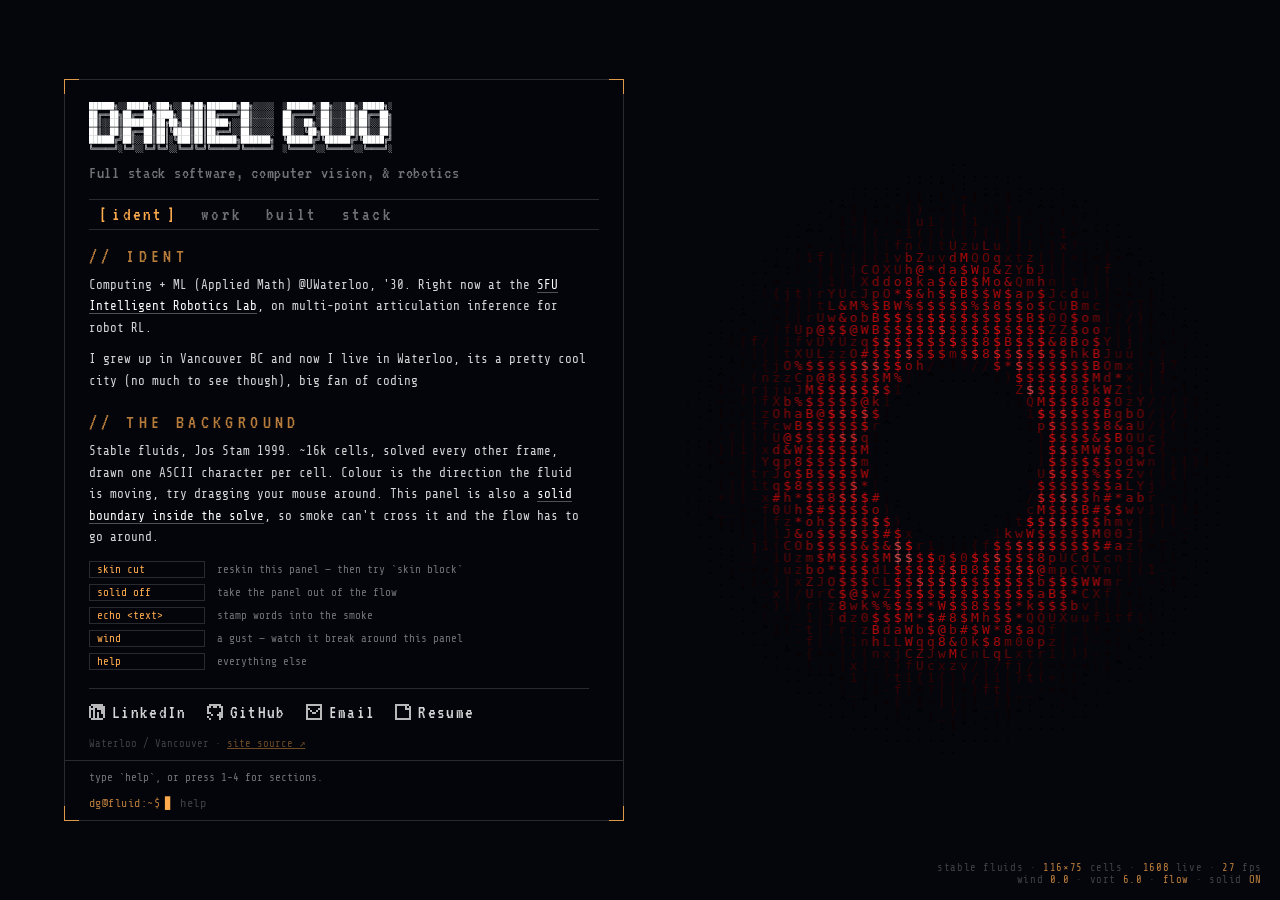
==== fluid-site/frontend/index.html @ 87d2e946 "added skins" ====
<!DOCTYPE html>
<html lang="en">
<head>
  <meta charset="UTF-8">
  <meta name="viewport" content="width=device-width, initial-scale=1.0, viewport-fit=cover">
  <title>Daniel Guo</title>
  <meta name="description" content="Daniel Guo — CS + Machine Learning at the University of Waterloo. Computer vision, robotics, and a real-time ASCII fluid simulation you can push around.">
  <meta name="theme-color" content="#05060c">

  <meta property="og:type" content="website">
  <meta property="og:title" content="Daniel Guo">
  <meta property="og:description" content="CS + Machine Learning @ Waterloo. The background is a real-time fluid solver — the panel is a solid body inside it.">
  <meta property="og:url" content="https://danielguo.net/">
  <meta property="og:image" content="https://danielguo.net/og.png">
  <meta name="twitter:card" content="summary_large_image">

  <link rel="stylesheet" href="css/main.css">
  <link rel="icon" type="image/x-icon" href="js/icons/dg.ico">

  <!-- In the head, not with the rest: it stamps data-skin on <html> before
       the panel first paints, so a saved skin doesn't flash the default. -->
  <script src="js/ui/skins.js"></script>
</head>
<body>

<canvas id="c" aria-hidden="true"></canvas>

<h1 class="sr-only">Daniel Guo</h1>

<main id="panel">

  <header class="head">
    <div class="ascii-wrap"><pre class="ascii-name" aria-hidden="true">██████╗░░█████╗░███╗░░██╗██╗███████╗██╗░░░░░  ░██████╗░██╗░░░██╗░█████╗░
██╔══██╗██╔══██╗████╗░██║██║██╔════╝██║░░░░░  ██╔════╝░██║░░░██║██╔══██╗
██║░░██║███████║██╔██╗██║██║█████╗░░██║░░░░░  ██║░░██╗░██║░░░██║██║░░██║
██║░░██║██╔══██║██║╚████║██║██╔══╝░░██║░░░░░  ██║░░╚██╗██║░░░██║██║░░██║
██████╔╝██║░░██║██║░╚███║██║███████╗███████╗  ╚██████╔╝╚██████╔╝╚█████╔╝
╚═════╝░╚═╝░░╚═╝╚═╝░░╚══╝╚═╝╚══════╝╚══════╝  ░╚═════╝░░╚═════╝░░╚════╝░</pre></div>
    <p class="strap">Full stack software, computer vision, & robotics</p>
  </header>

  <nav class="tabs" aria-label="Sections">
    <button class="tab is-on" data-pane="ident">ident</button>
    <button class="tab" data-pane="work">work</button>
    <button class="tab" data-pane="built">built</button>
    <button class="tab" data-pane="stack">stack</button>
  </nav>

  <div class="panes">

    <!-- ─────────────────────────────── IDENT ─────────────────────────── -->
    <section class="pane is-on" data-pane="ident" tabindex="0">
      <h2 class="sec">// IDENT</h2>
      <p class="body">
        Computing + ML (Applied Math) @UWaterloo, '30. Right now at the
        <b>SFU Intelligent Robotics Lab</b>, on multi-point articulation
        inference for robot RL.
      </p>
      <p class="body">
        I grew up in Vancouver BC and now I live in Waterloo, its a pretty cool city (no much to see though),
       big fan of coding
      </p>

      <h2 class="sec">// THE BACKGROUND</h2>
      <p class="body">
        Stable fluids, Jos Stam 1999. ~16k cells, solved every other frame,
        drawn one ASCII character per cell. 
        Colour is the direction the fluid
        is moving, try dragging your mouse around. 
        This panel is also a 
        <b>solid boundary inside the solve</b>, so
        smoke can't cross it and the flow has to go around.
      </p>
      <ul class="try">
        <li><button class="run" data-run="skin cut">skin cut</button><span>reskin this panel — then try `skin block`</span></li>
        <li><button class="run" data-run="solid off">solid off</button><span>take the panel out of the flow</span></li>
        <li><button class="run" data-run="echo stable fluids">echo &lt;text&gt;</button><span>stamp words into the smoke</span></li>
        <li><button class="run" data-run="wind">wind</button><span>a gust — watch it break around this panel</span></li>
        <li><button class="run" data-run="help">help</button><span>everything else</span></li>
      </ul>

      <div class="links">
        <a class="link" href="https://www.linkedin.com/in/dguo7/" target="_blank" rel="noopener">
          <canvas id="liIcon" width="16" height="16" aria-hidden="true"></canvas><span>LinkedIn</span>
        </a>
        <a class="link" href="https://github.com/allTheUsernamesRTaken" target="_blank" rel="noopener">
          <canvas id="ghIcon" width="16" height="16" aria-hidden="true"></canvas><span>GitHub</span>
        </a>
        <a class="link" href="mailto:danielguo2007@gmail.com">
          <canvas id="emIcon" width="16" height="16" aria-hidden="true"></canvas><span>Email</span>
        </a>
        <a class="link" href="Daniel-Guo-Resume.pdf" target="_blank" rel="noopener">
          <canvas id="resIcon" width="16" height="16" aria-hidden="true"></canvas><span>Resume</span>
        </a>
      </div>

      <p class="foot">
        Waterloo / Vancouver · <a class="wry" href="https://github.com/allTheUsernamesRTaken/Personal-Website-V1">site source ↗</a>
        
      </p>
    </section>

    <!-- ─────────────────────────────── WORK ──────────────────────────── -->
    <section class="pane" data-pane="work" tabindex="0">
      <h2 class="sec">// WORK</h2>

      <article class="entry">
        <div class="entry-h"><span class="who">SFU Intelligent Robotics Lab</span><span class="when">aug '26 — now</span></div>
        <div class="role">Research Assistant · Vancouver</div>
        <p class="body">Multi-point articulation inference models for robot RL, under Dr. Siqi Zhou.</p>
      </article>

      <article class="entry">
        <div class="entry-h"><span class="who">ZigZag Technologies</span><span class="when">may '26 — aug '26</span></div>
        <div class="role">Software Engineer Intern · Toronto (remote)</div>
        <p class="body">
          Digital-twin control platform for autonomous vending machines, plus the
          adapter mapping simulated operations onto live machine APIs. Built the
          physical-command lifecycle — dispatch, ack, verify, reconcile — so a
          network partition can't become a double dispense. 1,000+ replayable runs
          against 20+ injected API, hardware and operator failure modes, and
          offline-safe state for the Raspberry Pi deployments.
        </p>
      </article>

      <article class="entry">
        <div class="entry-h"><span class="who">Legends Haul</span><span class="when">apr '26 — may '26</span></div>
        <div class="role">Software Developer Intern · Vancouver</div>
        <p class="body">
          Two-stage signature detection for AR automation: OpenCV contour
          heuristics feeding a CPU-tuned YOLOv8 with a hard-negative mining loop,
          to tell a real signature from a handwritten note on the same form.
          82% → 94% in four training runs. Took ~4 hrs/day of manual entry off the
          floor and caught 600 historical errors on the way through.
        </p>
      </article>

      <article class="entry">
        <div class="entry-h"><span class="who">SharpCone</span><span class="when">jun '25 — aug '25</span></div>
        <div class="role">Intern · Langley</div>
        <p class="body">
          Quote-drafting tool for a plastics supplier — FastAPI, pandas, SQLite,
          ReportLab — generating customer-ready PDFs off their existing Excel
          pricing sheets.
        </p>
      </article>
    </section>

    <!-- ─────────────────────────────── BUILT ─────────────────────────── -->
    <section class="pane" data-pane="built" tabindex="0">
      <h2 class="sec">// BUILT</h2>

      <article class="entry">
        <div class="entry-h"><span class="who">ASCII Fluid Dynamics Simulator</span><span class="when">js · canvas</span></div>
        <p class="body">
          ASCII fluid sim (this website) based on Jos Stam’s 1999 stable-fluids method: Gauss-Seidel
          pressure solve, semi-Lagrangian advection, vorticity confinement to put
          back the curls diffusion eats. Obstacles, like this panel, are real Neumann boundaries. 
          Semi-Lagrangian scheme took framerate up ~200% over
          my first naive pass. 
        </p>
        <div class="entry-links">
          <a href="https://github.com/allTheUsernamesRTaken/Personal-Website-V1" target="_blank" rel="noopener">source ↗</a>
          <a href="https://github.com/allTheUsernamesRTaken/Personal-Website-V1#readme" target="_blank" rel="noopener">writeup ↗</a>
        </div>
      </article>

      <article class="entry">
        <div class="entry-h"><span class="who">Facial-Landmark Feedback Pipeline</span><span class="when">python · opencv</span></div>
        <p class="body">
          Landmark feedback for drawings as well as photographs. Where the neural
          detectors gave up — rotated heads, pencil sketches — it falls back to CPD
          registration and solvePnP geometry. On a 50-case benchmark: 98.9% / 100%
          precision-recall, against GPT-5.5's 63.5% / 70.5%.
        </p>
      </article>

      <article class="entry">
        <div class="entry-h"><span class="who">Phone-Detection Roomba</span><span class="when">python · esp32 · aws</span></div>
        <p class="body">
          A Roomba that follows you around and sounds an alarm when it sees a phone. On-device YOLOv8 for frame-rate
          phone/face tracking, one cloud Rekognition call to work out who it's
          looking at. The patrol controller is a finite state machine doing
          proportional visual servoing off the bounding box.
        </p>
      </article>

      <article class="entry">
        <div class="entry-h"><span class="who">VR 3D Modelling App</span><span class="when">c# · unity · openxr</span></div>
        <p class="body">
          Built with friends at CMU Nexhacks over a weekend (Honorable mention out
          of ~500 submissions)
        </p>
      </article>
    </section>

    <!-- ─────────────────────────────── STACK ─────────────────────────── -->
    <section class="pane" data-pane="stack" tabindex="0">
      <h2 class="sec">// STACK</h2>
      <dl class="stack">
        <dt>daily</dt>      <dd>Python · C/C++ · TypeScript / JS · SQL</dd>
        <dt>also</dt>       <dd>C# · Java</dd>
        <dt>ml + cv</dt>    <dd>PyTorch · TensorFlow · OpenCV · MediaPipe · YOLO · scikit-learn</dd>
        <dt>services</dt>   <dd>FastAPI · Node · Next.js / React · PostgreSQL</dd>
        <dt>infra</dt>      <dd>Docker · AWS (S3 / Lambda / SQS) · Linux</dd>
        <dt>elsewhere</dt>  <dd>ROS2 · Unity · pandas</dd>
      </dl>

      <h2 class="sec">// NON-WORK</h2>
      <p class="body">
        Rock climbing is pretty cool, I also like cooking and want to get better at baking. I've also been trying to read more. Hiking is pretty fun too - 
        in Vancouver i did grouse mountain and cypress a few times, want to try to hike more in the future (not a lot of mountains in Waterloo)
      </p>
    </section>

  </div>

  <div class="console">
    <div id="cmdlog" class="cmdlog" aria-live="polite"></div>
    <div class="prompt-row">
      <label class="prompt" for="cmd">dg@fluid:~$</label>
      <input id="cmd" type="text" autocomplete="off" autocapitalize="off"
             autocorrect="off" spellcheck="false" aria-label="Command input"
             placeholder="help">
    </div>
  </div>

</main>

<div id="hud" aria-hidden="true"></div>

<script src="js/icons/pixelGrids.js"></script>
<script src="js/icons/drawIcons.js"></script>
<script src="js/fluid/constants.js"></script>
<script src="js/fluid/grid.js"></script>
<script src="js/fluid/solids.js"></script>
<script src="js/fluid/solver.js"></script>
<script src="js/fluid/ambient.js"></script>
<script src="js/fluid/text.js"></script>
<script src="js/fluid/intro.js"></script>
<script src="js/fluid/render.js"></script>
<script src="js/fluid/packetLife.js"></script>
<script src="js/fluid/input.js"></script>
<script src="js/ui/panes.js"></script>
<script src="js/ui/console.js"></script>
<script src="js/ui/hud.js"></script>
<script src="js/fluid/loop.js"></script>
</body>
</html>
---- fluid-site/frontend/css/main.css ----
@import url('https://fonts.googleapis.com/css2?family=VT323&family=Share+Tech+Mono&display=swap');

@import 'reset.css';
@import 'layout.css';
@import 'components.css';
@import 'console.css';
@import 'skins.css';   /* last — skins override the sheets above */
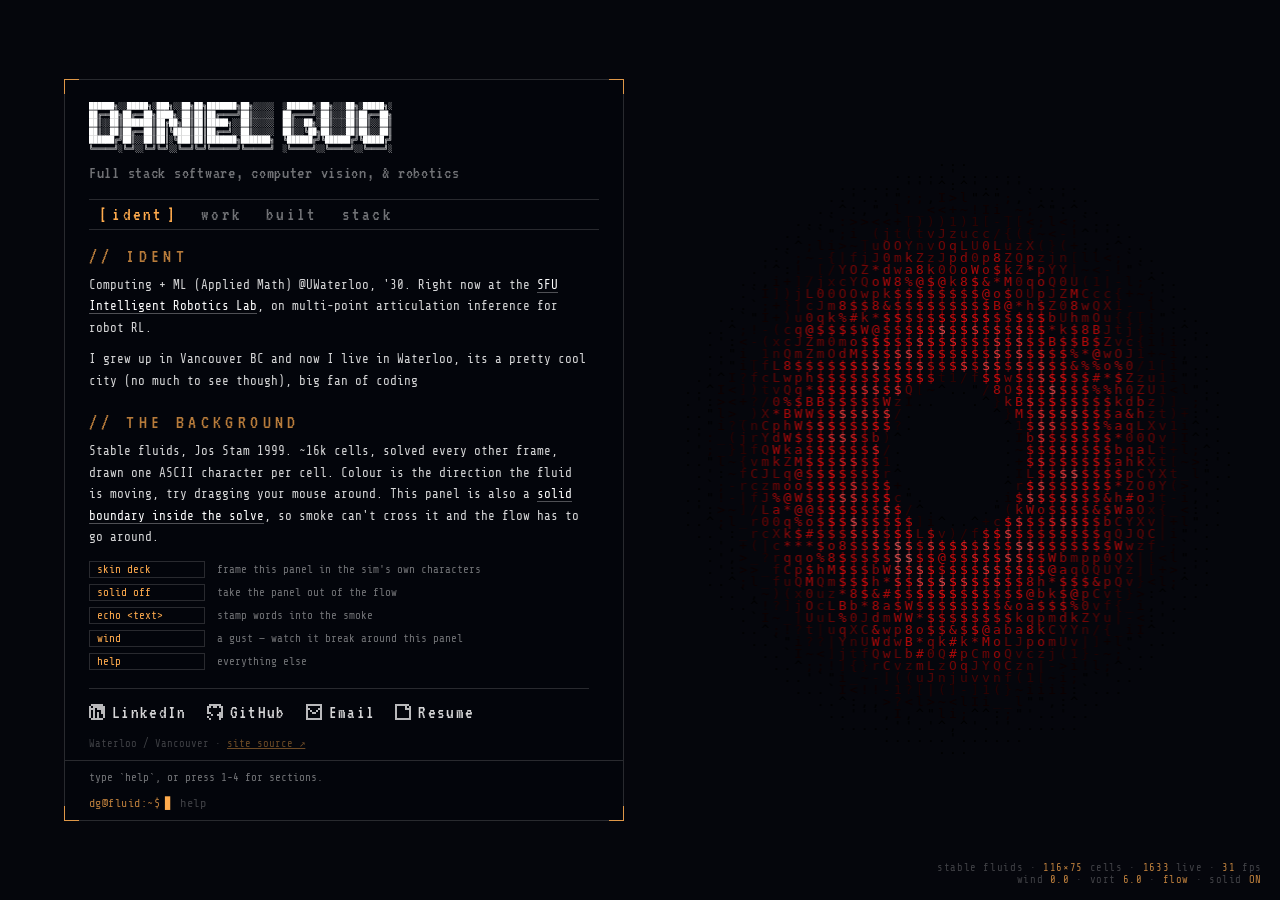
==== commit ab9aacc9: "Add character panel skin" ====
--- a/fluid-site/frontend/index.html
+++ b/fluid-site/frontend/index.html
@@ -72,7 +72,7 @@
         smoke can't cross it and the flow has to go around.
       </p>
       <ul class="try">
-        <li><button class="run" data-run="skin cut">skin cut</button><span>reskin this panel — then try `skin block`</span></li>
+        <li><button class="run" data-run="skin deck">skin deck</button><span>frame this panel in the sim's own characters</span></li>
         <li><button class="run" data-run="solid off">solid off</button><span>take the panel out of the flow</span></li>
         <li><button class="run" data-run="echo stable fluids">echo &lt;text&gt;</button><span>stamp words into the smoke</span></li>
         <li><button class="run" data-run="wind">wind</button><span>a gust — watch it break around this panel</span></li>
@@ -242,6 +242,7 @@
 <script src="js/fluid/packetLife.js"></script>
 <script src="js/fluid/input.js"></script>
 <script src="js/ui/panes.js"></script>
+<script src="js/ui/deckFrame.js"></script>
 <script src="js/ui/console.js"></script>
 <script src="js/ui/hud.js"></script>
 <script src="js/fluid/loop.js"></script>
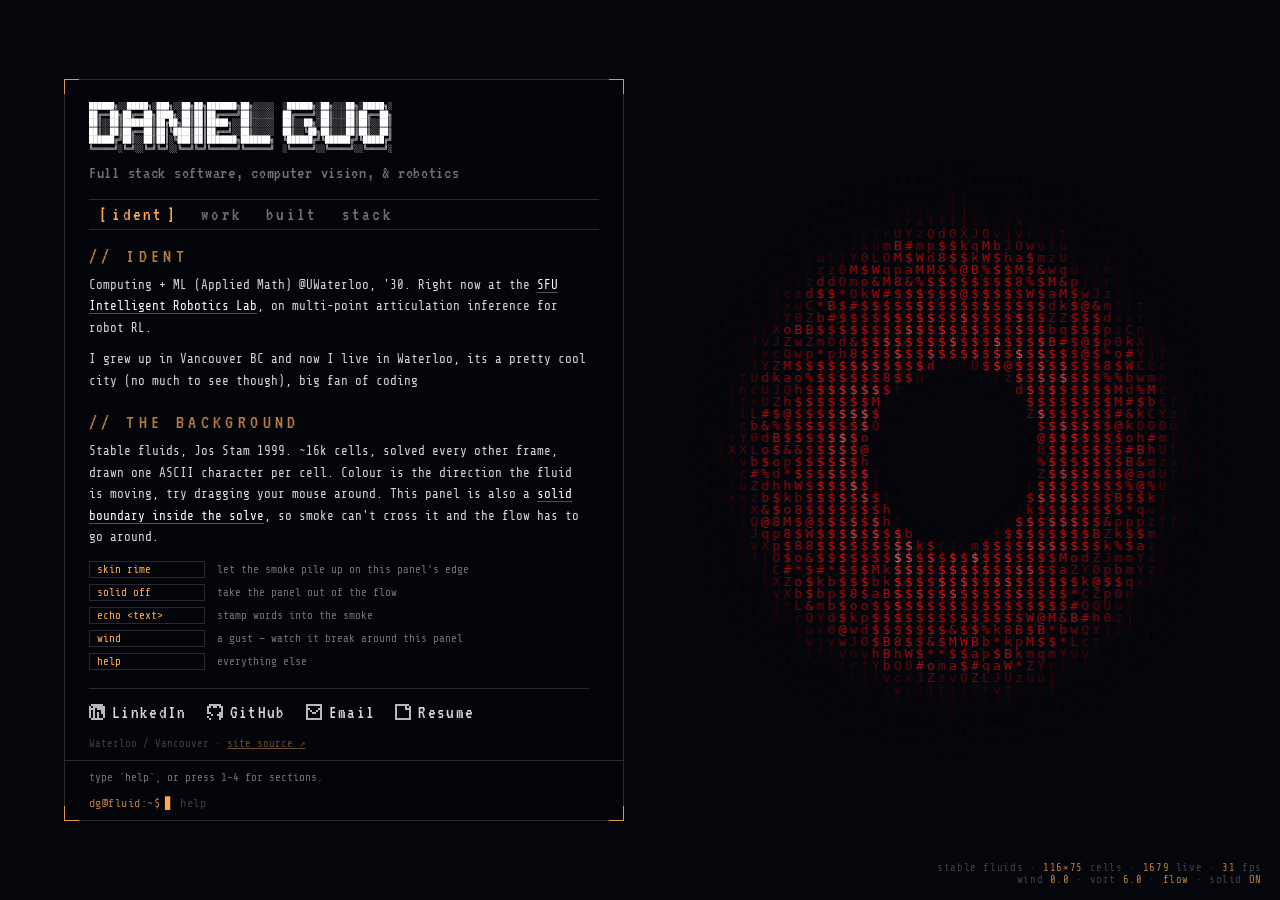
==== commit f4d00bb8: "Improve steel and rime skins" ====
--- a/fluid-site/frontend/index.html
+++ b/fluid-site/frontend/index.html
@@ -72,7 +72,7 @@
         smoke can't cross it and the flow has to go around.
       </p>
       <ul class="try">
-        <li><button class="run" data-run="skin deck">skin deck</button><span>frame this panel in the sim's own characters</span></li>
+        <li><button class="run" data-run="skin rime">skin rime</button><span>let the smoke pile up on this panel's edge</span></li>
         <li><button class="run" data-run="solid off">solid off</button><span>take the panel out of the flow</span></li>
         <li><button class="run" data-run="echo stable fluids">echo &lt;text&gt;</button><span>stamp words into the smoke</span></li>
         <li><button class="run" data-run="wind">wind</button><span>a gust — watch it break around this panel</span></li>
@@ -242,7 +242,7 @@
 <script src="js/fluid/packetLife.js"></script>
 <script src="js/fluid/input.js"></script>
 <script src="js/ui/panes.js"></script>
-<script src="js/ui/deckFrame.js"></script>
+<script src="js/ui/charFrame.js"></script>
 <script src="js/ui/console.js"></script>
 <script src="js/ui/hud.js"></script>
 <script src="js/fluid/loop.js"></script>
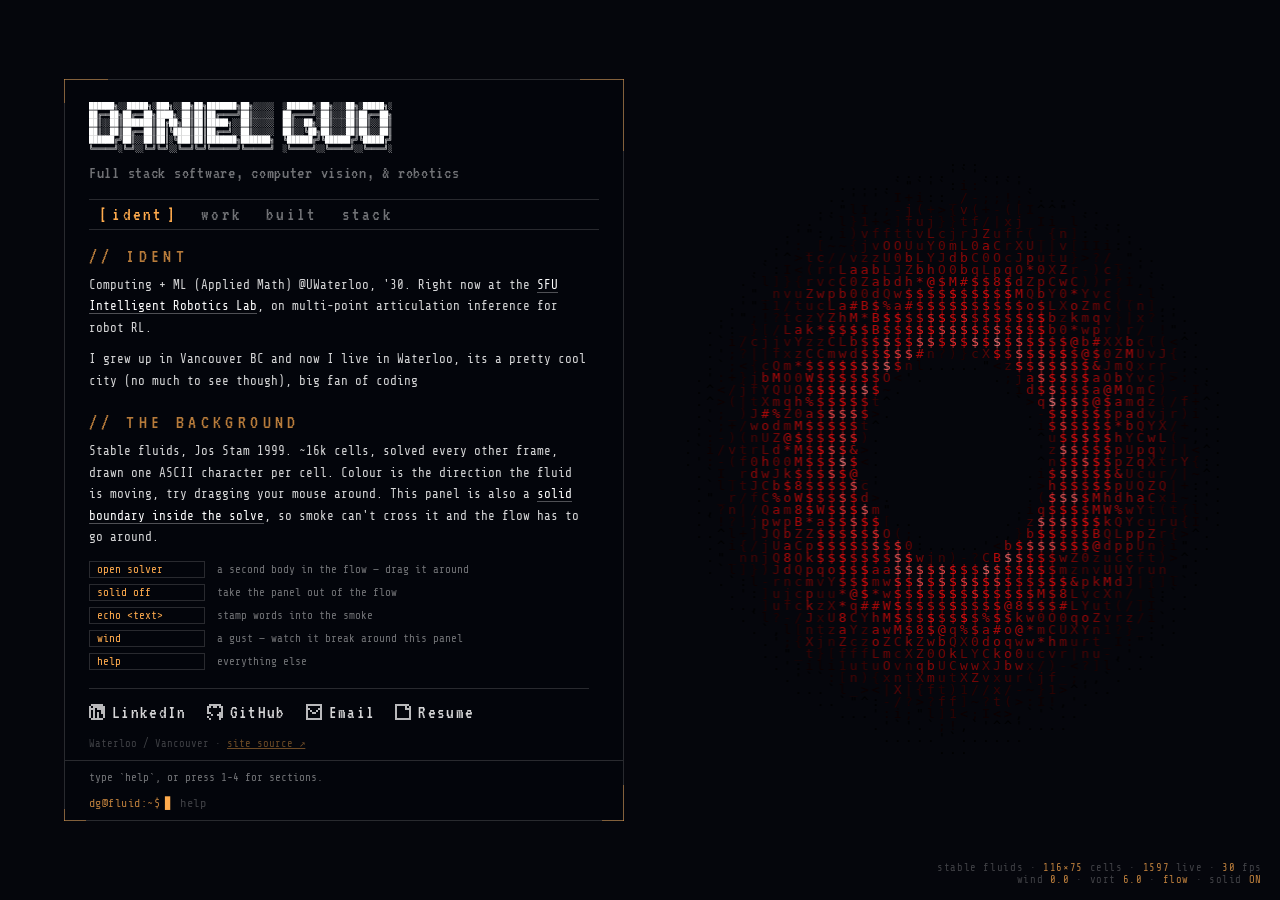
==== commit 7d5105b1: "Add fluid-aware subpanels" ====
--- a/fluid-site/frontend/index.html
+++ b/fluid-site/frontend/index.html
@@ -72,7 +72,7 @@
         smoke can't cross it and the flow has to go around.
       </p>
       <ul class="try">
-        <li><button class="run" data-run="skin rime">skin rime</button><span>let the smoke pile up on this panel's edge</span></li>
+        <li><button class="run" data-run="open solver">open solver</button><span>a second body in the flow — drag it around</span></li>
         <li><button class="run" data-run="solid off">solid off</button><span>take the panel out of the flow</span></li>
         <li><button class="run" data-run="echo stable fluids">echo &lt;text&gt;</button><span>stamp words into the smoke</span></li>
         <li><button class="run" data-run="wind">wind</button><span>a gust — watch it break around this panel</span></li>
@@ -151,7 +151,7 @@
       <h2 class="sec">// BUILT</h2>
 
       <article class="entry">
-        <div class="entry-h"><span class="who">ASCII Fluid Dynamics Simulator</span><span class="when">js · canvas</span></div>
+        <div class="entry-h"><span class="who" data-detail="ascii-fluid" role="button" tabindex="0">ASCII Fluid Dynamics Simulator</span><span class="when">js · canvas</span></div>
         <p class="body">
           ASCII fluid sim (this website) based on Jos Stam’s 1999 stable-fluids method: Gauss-Seidel
           pressure solve, semi-Lagrangian advection, vorticity confinement to put
@@ -166,7 +166,7 @@
       </article>
 
       <article class="entry">
-        <div class="entry-h"><span class="who">Facial-Landmark Feedback Pipeline</span><span class="when">python · opencv</span></div>
+        <div class="entry-h"><span class="who" data-detail="landmarks" role="button" tabindex="0">Facial-Landmark Feedback Pipeline</span><span class="when">python · opencv</span></div>
         <p class="body">
           Landmark feedback for drawings as well as photographs. Where the neural
           detectors gave up — rotated heads, pencil sketches — it falls back to CPD
@@ -243,6 +243,8 @@
 <script src="js/fluid/input.js"></script>
 <script src="js/ui/panes.js"></script>
 <script src="js/ui/charFrame.js"></script>
+<script src="js/ui/panels.js"></script>
+<script src="js/ui/ticks.js"></script>
 <script src="js/ui/console.js"></script>
 <script src="js/ui/hud.js"></script>
 <script src="js/fluid/loop.js"></script>
--- a/fluid-site/frontend/css/main.css
+++ b/fluid-site/frontend/css/main.css
@@ -4,4 +4,5 @@
 @import 'layout.css';
 @import 'components.css';
 @import 'console.css';
+@import 'panels.css';
 @import 'skins.css';   /* last — skins override the sheets above */
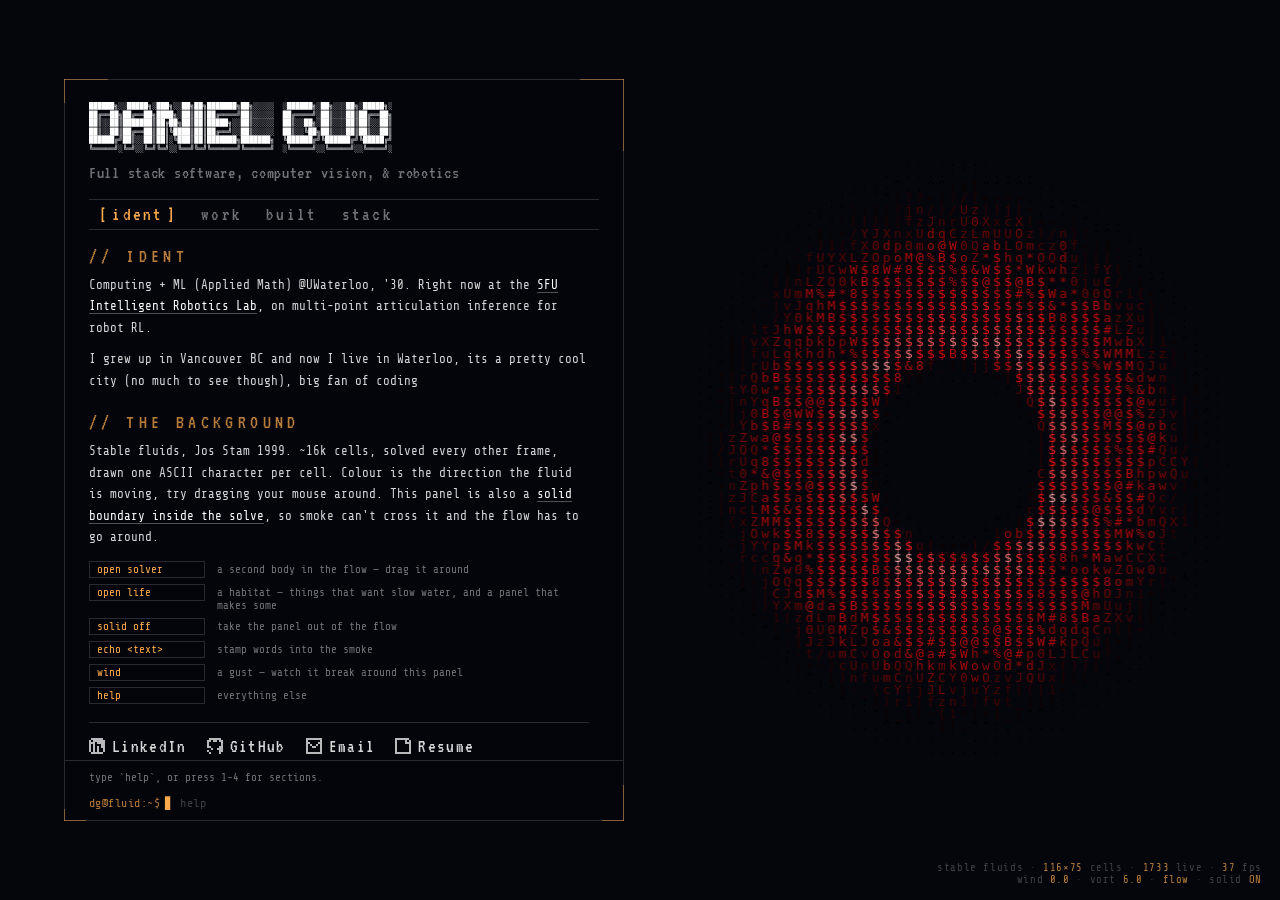
==== commit 5c3508b5: "Add life habitat panel" ====
--- a/fluid-site/frontend/index.html
+++ b/fluid-site/frontend/index.html
@@ -73,6 +73,7 @@
       </p>
       <ul class="try">
         <li><button class="run" data-run="open solver">open solver</button><span>a second body in the flow — drag it around</span></li>
+        <li><button class="run" data-run="open life">open life</button><span>a habitat — things that want slow water, and a panel that makes some</span></li>
         <li><button class="run" data-run="solid off">solid off</button><span>take the panel out of the flow</span></li>
         <li><button class="run" data-run="echo stable fluids">echo &lt;text&gt;</button><span>stamp words into the smoke</span></li>
         <li><button class="run" data-run="wind">wind</button><span>a gust — watch it break around this panel</span></li>
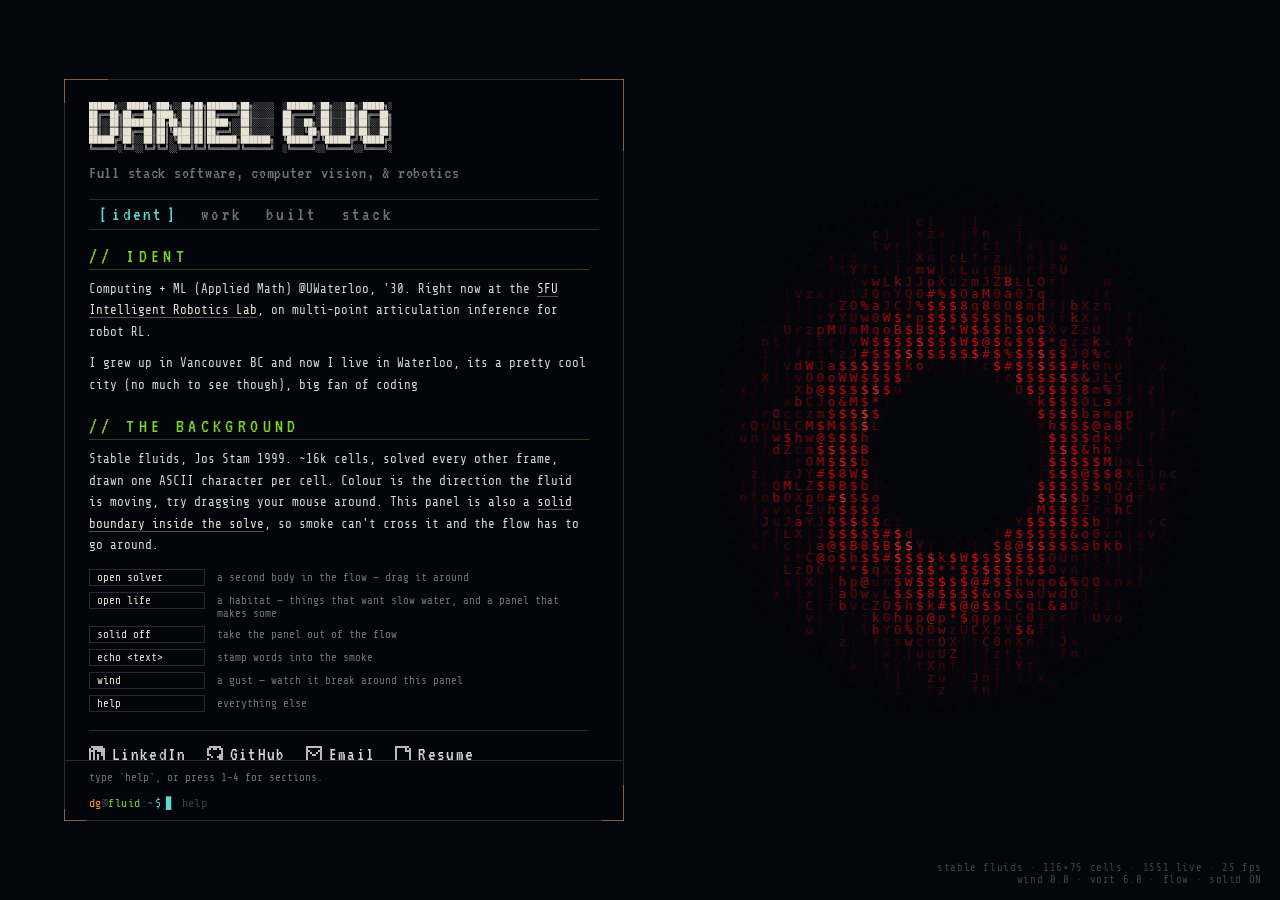
==== commit 090b3879: "Restore glass, add tube, swap palette to discharge tubes glass is put back exactly as it was. Its pr" ====
--- a/fluid-site/frontend/index.html
+++ b/fluid-site/frontend/index.html
@@ -219,7 +219,10 @@
   <div class="console">
     <div id="cmdlog" class="cmdlog" aria-live="polite"></div>
     <div class="prompt-row">
-      <label class="prompt" for="cmd">dg@fluid:~$</label>
+      <!-- Segmented so a skin can colour the parts separately, the way a real
+           PS1 does. Unstyled it still reads as one string: the spans carry no
+           spacing and inherit .prompt's colour unless a skin says otherwise. -->
+      <label class="prompt" for="cmd"><span class="ps-user">dg</span><span class="ps-at">@</span><span class="ps-host">fluid</span><span class="ps-sep">:</span><span class="ps-path">~</span><span class="ps-sig">$</span></label>
       <input id="cmd" type="text" autocomplete="off" autocapitalize="off"
              autocorrect="off" spellcheck="false" aria-label="Command input"
              placeholder="help">
@@ -246,6 +249,7 @@
 <script src="js/ui/charFrame.js"></script>
 <script src="js/ui/panels.js"></script>
 <script src="js/ui/ticks.js"></script>
+<script src="js/ui/glass.js"></script>
 <script src="js/ui/console.js"></script>
 <script src="js/ui/hud.js"></script>
 <script src="js/fluid/loop.js"></script>
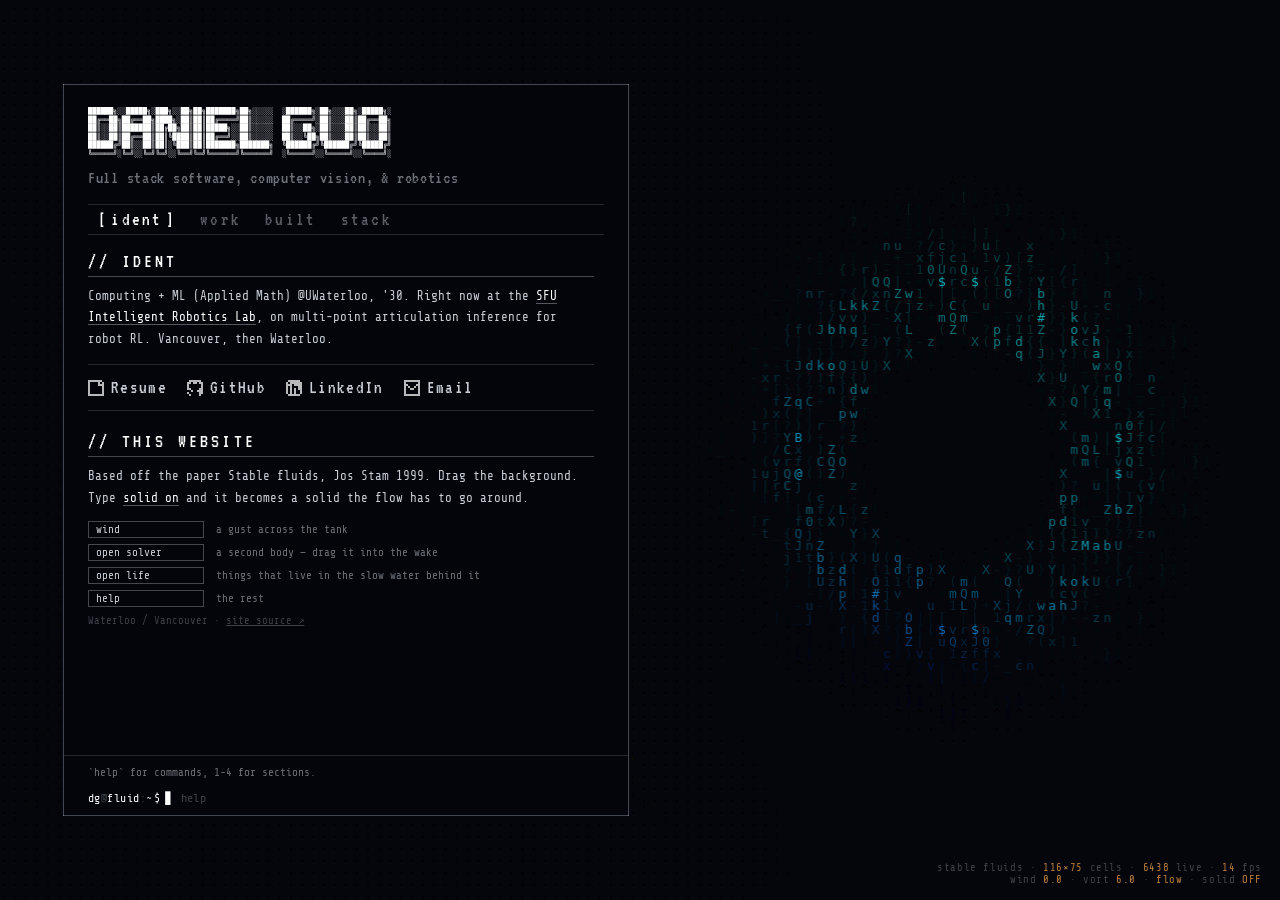
==== commit d3421bc8: "Make glass the default skin with field-lit bracket tabs" ====
--- a/fluid-site/frontend/index.html
+++ b/fluid-site/frontend/index.html
@@ -9,7 +9,7 @@
 
   <meta property="og:type" content="website">
   <meta property="og:title" content="Daniel Guo">
-  <meta property="og:description" content="CS + Machine Learning @ Waterloo. The background is a real-time fluid solver — the panel is a solid body inside it.">
+  <meta property="og:description" content="CS + Machine Learning @ Waterloo. The background is a real-time fluid solver — drag it, or make the panel a solid body inside it.">
   <meta property="og:url" content="https://danielguo.net/">
   <meta property="og:image" content="https://danielguo.net/og.png">
   <meta name="twitter:card" content="summary_large_image">
@@ -54,50 +54,41 @@
       <p class="body">
         Computing + ML (Applied Math) @UWaterloo, '30. Right now at the
         <b>SFU Intelligent Robotics Lab</b>, on multi-point articulation
-        inference for robot RL.
-      </p>
-      <p class="body">
-        I grew up in Vancouver BC and now I live in Waterloo, its a pretty cool city (no much to see though),
-       big fan of coding
-      </p>
-
-      <h2 class="sec">// THE BACKGROUND</h2>
-      <p class="body">
-        Stable fluids, Jos Stam 1999. ~16k cells, solved every other frame,
-        drawn one ASCII character per cell. 
-        Colour is the direction the fluid
-        is moving, try dragging your mouse around. 
-        This panel is also a 
-        <b>solid boundary inside the solve</b>, so
-        smoke can't cross it and the flow has to go around.
-      </p>
-      <ul class="try">
-        <li><button class="run" data-run="open solver">open solver</button><span>a second body in the flow — drag it around</span></li>
-        <li><button class="run" data-run="open life">open life</button><span>a habitat — things that want slow water, and a panel that makes some</span></li>
-        <li><button class="run" data-run="solid off">solid off</button><span>take the panel out of the flow</span></li>
-        <li><button class="run" data-run="echo stable fluids">echo &lt;text&gt;</button><span>stamp words into the smoke</span></li>
-        <li><button class="run" data-run="wind">wind</button><span>a gust — watch it break around this panel</span></li>
-        <li><button class="run" data-run="help">help</button><span>everything else</span></li>
-      </ul>
-
+        inference for robot RL. Vancouver, then Waterloo.
+      </p>
+
+      <!-- Ahead of the fluid copy on purpose: this is what someone came for,
+           and it used to sit under two paragraphs and a six-item list. -->
       <div class="links">
+        <a class="link" href="Daniel-Guo-Resume.pdf" target="_blank" rel="noopener">
+          <canvas id="resIcon" width="16" height="16" aria-hidden="true"></canvas><span>Resume</span>
+        </a>
+        <a class="link" href="https://github.com/allTheUsernamesRTaken" target="_blank" rel="noopener">
+          <canvas id="ghIcon" width="16" height="16" aria-hidden="true"></canvas><span>GitHub</span>
+        </a>
         <a class="link" href="https://www.linkedin.com/in/dguo7/" target="_blank" rel="noopener">
           <canvas id="liIcon" width="16" height="16" aria-hidden="true"></canvas><span>LinkedIn</span>
         </a>
-        <a class="link" href="https://github.com/allTheUsernamesRTaken" target="_blank" rel="noopener">
-          <canvas id="ghIcon" width="16" height="16" aria-hidden="true"></canvas><span>GitHub</span>
-        </a>
         <a class="link" href="mailto:danielguo2007@gmail.com">
           <canvas id="emIcon" width="16" height="16" aria-hidden="true"></canvas><span>Email</span>
         </a>
-        <a class="link" href="Daniel-Guo-Resume.pdf" target="_blank" rel="noopener">
-          <canvas id="resIcon" width="16" height="16" aria-hidden="true"></canvas><span>Resume</span>
-        </a>
       </div>
+
+      <h2 class="sec">// THIS WEBSITE</h2>
+      <p class="body">
+        Based off the paper Stable fluids, Jos Stam 1999. 
+        Drag the background. Type <b>solid on</b> and it 
+        becomes a solid the flow has to go around.
+      </p>
+      <ul class="try">
+        <li><button class="run" data-run="wind">wind</button><span>a gust across the tank</span></li>
+        <li><button class="run" data-run="open solver">open solver</button><span>a second body — drag it into the wake</span></li>
+        <li><button class="run" data-run="open life">open life</button><span>things that live in the slow water behind it</span></li>
+        <li><button class="run" data-run="help">help</button><span>the rest</span></li>
+      </ul>
 
       <p class="foot">
         Waterloo / Vancouver · <a class="wry" href="https://github.com/allTheUsernamesRTaken/Personal-Website-V1">site source ↗</a>
-        
       </p>
     </section>
 
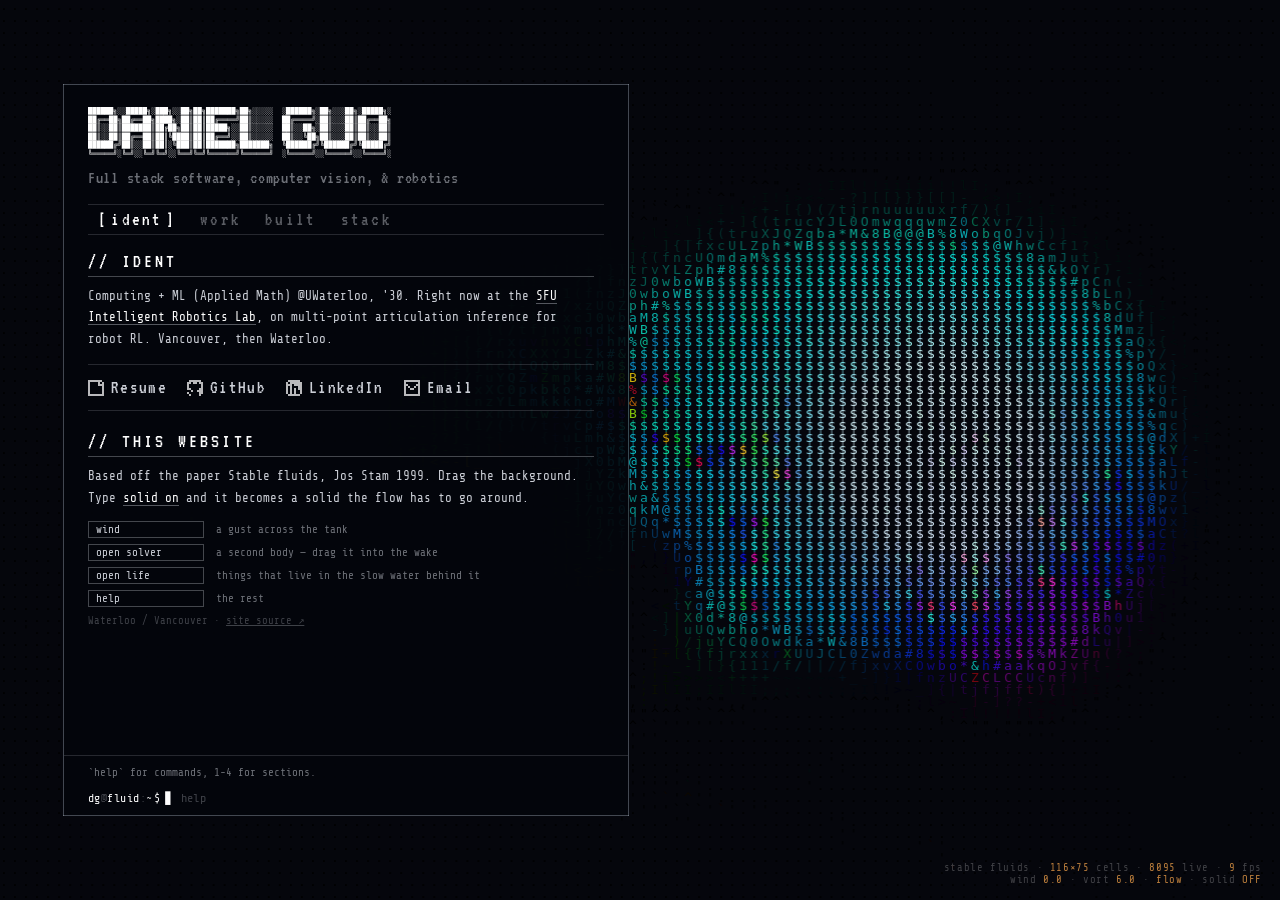
==== commit d8bcb0b7: "updated life" ====
--- a/fluid-site/frontend/index.html
+++ b/fluid-site/frontend/index.html
@@ -106,10 +106,9 @@
         <div class="entry-h"><span class="who">ZigZag Technologies</span><span class="when">may '26 — aug '26</span></div>
         <div class="role">Software Engineer Intern · Toronto (remote)</div>
         <p class="body">
-          Digital-twin control platform for autonomous vending machines, plus the
-          adapter mapping simulated operations onto live machine APIs. Built the
-          physical-command lifecycle — dispatch, ack, verify, reconcile — so a
-          network partition can't become a double dispense. 1,000+ replayable runs
+          Built digital-twin / backend tools and platform for autonomous vending machines, plus the
+          adapter for mapping simulated operations onto live machine APIs. Built things accounting for stuff like
+          network partitions, to prevent a double dispense. 1,000+ replayable runs
           against 20+ injected API, hardware and operator failure modes, and
           offline-safe state for the Raspberry Pi deployments.
         </p>
@@ -119,8 +118,8 @@
         <div class="entry-h"><span class="who">Legends Haul</span><span class="when">apr '26 — may '26</span></div>
         <div class="role">Software Developer Intern · Vancouver</div>
         <p class="body">
-          Two-stage signature detection for AR automation: OpenCV contour
-          heuristics feeding a CPU-tuned YOLOv8 with a hard-negative mining loop,
+          Built software for automating data entry, including a finetuned signature detection algo: OpenCV contour
+          heuristics + a CPU-tuned YOLOv8 with a hard-negative mining loop,
           to tell a real signature from a handwritten note on the same form.
           82% → 94% in four training runs. Took ~4 hrs/day of manual entry off the
           floor and caught 600 historical errors on the way through.
@@ -160,8 +159,7 @@
       <article class="entry">
         <div class="entry-h"><span class="who" data-detail="landmarks" role="button" tabindex="0">Facial-Landmark Feedback Pipeline</span><span class="when">python · opencv</span></div>
         <p class="body">
-          Landmark feedback for drawings as well as photographs. Where the neural
-          detectors gave up — rotated heads, pencil sketches — it falls back to CPD
+          Landmark feedback for drawings as well as photographs. Does a bit better than neural detectors for rotated heads, pencil sketches, uses CPD
           registration and solvePnP geometry. On a 50-case benchmark: 98.9% / 100%
           precision-recall, against GPT-5.5's 63.5% / 70.5%.
         </p>
@@ -172,7 +170,7 @@
         <p class="body">
           A Roomba that follows you around and sounds an alarm when it sees a phone. On-device YOLOv8 for frame-rate
           phone/face tracking, one cloud Rekognition call to work out who it's
-          looking at. The patrol controller is a finite state machine doing
+          looking at. The controller is a finite state machine doing
           proportional visual servoing off the bounding box.
         </p>
       </article>
@@ -200,8 +198,8 @@
 
       <h2 class="sec">// NON-WORK</h2>
       <p class="body">
-        Rock climbing is pretty cool, I also like cooking and want to get better at baking. I've also been trying to read more. Hiking is pretty fun too - 
-        in Vancouver i did grouse mountain and cypress a few times, want to try to hike more in the future (not a lot of mountains in Waterloo)
+        Rock climbing is pretty cool, i also like cooking and want to get better at baking. i've also been trying to read more. hiking is pretty fun too - 
+        in vancouver i did grouse mountain and cypress a few times, want to try to hike more in the future (not a lot of mountains in waterloo)
       </p>
     </section>
 
